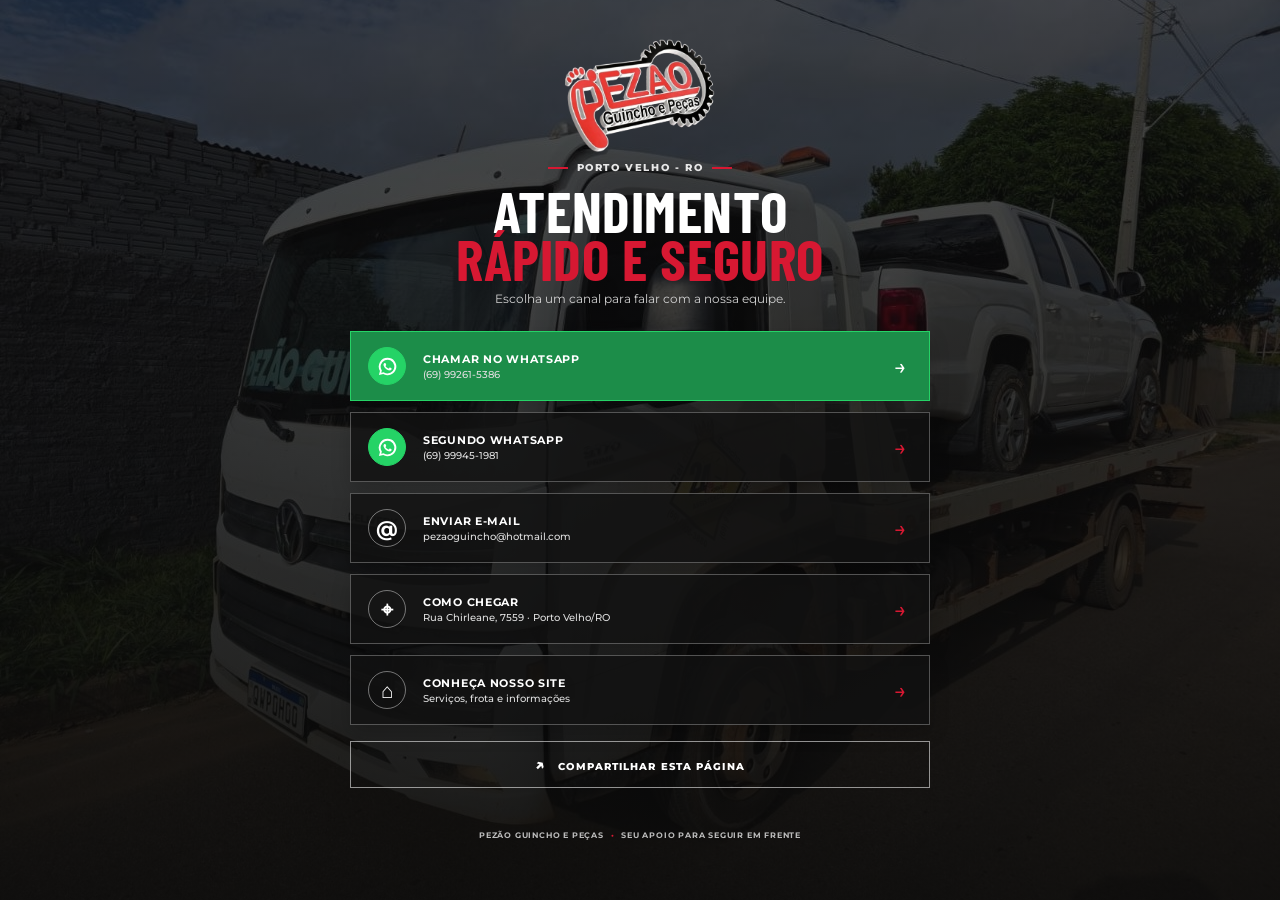
==== links.html @ fd308f81 "Initial site for Pezão Guincho e Peças" ====
<!DOCTYPE html>
<html lang="pt-BR">
<head>
  <meta charset="UTF-8">
  <meta name="viewport" content="width=device-width, initial-scale=1.0">
  <meta name="description" content="Links oficiais da Pezão Guincho e Peças em Porto Velho, Rondônia.">
  <meta name="theme-color" content="#d71832">
  <title>Links Oficiais | Pezão Guincho e Peças</title>
  <link rel="preconnect" href="https://fonts.googleapis.com">
  <link rel="preconnect" href="https://fonts.gstatic.com" crossorigin>
  <link href="https://fonts.googleapis.com/css2?family=Barlow+Condensed:wght@600;700;800&family=Montserrat:wght@400;500;600;700;800&display=swap" rel="stylesheet">
  <link rel="stylesheet" href="css/links.css">
</head>
<body>
  <div class="background" aria-hidden="true"></div>
  <main class="links-page">
    <a class="brand-logo" href="index.html" aria-label="Ir para o site da Pezão Guincho e Peças">
      <img src="img/photo_4906865682188800679_y-removebg-preview%20(1).png" alt="Pezão Guincho e Peças">
    </a>
    <p class="eyebrow"><span></span> PORTO VELHO - RO <span></span></p>
    <h1>ATENDIMENTO<br><em>RÁPIDO E SEGURO</em></h1>
    <p class="intro">Escolha um canal para falar com a nossa equipe.</p>

    <nav class="link-list" aria-label="Canais de atendimento">
      <a class="link-card main-contact" href="https://wa.me/5569992615386" target="_blank" rel="noopener noreferrer">
        <span class="link-icon whatsapp-icon" aria-hidden="true"><svg viewBox="0 0 24 24"><path d="M12 2a10 10 0 0 0-8.62 15.06L2.2 21.8l4.88-1.15A10 10 0 1 0 12 2Zm0 17.86a7.8 7.8 0 0 1-3.98-1.09l-.29-.17-2.9.68.73-2.77-.19-.3A7.8 7.8 0 1 1 12 19.86Zm4.28-5.84c-.23-.12-1.35-.67-1.56-.74-.21-.08-.36-.12-.51.12-.15.23-.59.74-.72.9-.13.16-.26.18-.49.06a6.4 6.4 0 0 1-1.88-1.16 7.03 7.03 0 0 1-1.3-1.62c-.14-.23-.02-.35.1-.46.1-.1.23-.26.34-.39.12-.13.15-.23.23-.38.08-.16.04-.29-.02-.41-.06-.12-.51-1.22-.7-1.67-.18-.44-.37-.38-.51-.38h-.44c-.15 0-.4.06-.61.29-.21.23-.8.78-.8 1.9s.82 2.2.94 2.35c.12.16 1.62 2.47 3.91 3.46.55.24.98.38 1.32.48.55.17 1.05.15 1.44.09.44-.07 1.35-.55 1.54-1.08.19-.53.19-.98.13-1.08-.05-.09-.2-.15-.43-.26Z"/></svg></span>
        <span><strong>CHAMAR NO WHATSAPP</strong><small>(69) 99261-5386</small></span><b>→</b>
      </a>
      <a class="link-card" href="https://wa.me/556999451981" target="_blank" rel="noopener noreferrer">
        <span class="link-icon whatsapp-icon" aria-hidden="true"><svg viewBox="0 0 24 24"><path d="M12 2a10 10 0 0 0-8.62 15.06L2.2 21.8l4.88-1.15A10 10 0 1 0 12 2Zm0 17.86a7.8 7.8 0 0 1-3.98-1.09l-.29-.17-2.9.68.73-2.77-.19-.3A7.8 7.8 0 1 1 12 19.86Zm4.28-5.84c-.23-.12-1.35-.67-1.56-.74-.21-.08-.36-.12-.51.12-.15.23-.59.74-.72.9-.13.16-.26.18-.49.06a6.4 6.4 0 0 1-1.88-1.16 7.03 7.03 0 0 1-1.3-1.62c-.14-.23-.02-.35.1-.46.1-.1.23-.26.34-.39.12-.13.15-.23.23-.38.08-.16.04-.29-.02-.41-.06-.12-.51-1.22-.7-1.67-.18-.44-.37-.38-.51-.38h-.44c-.15 0-.4.06-.61.29-.21.23-.8.78-.8 1.9s.82 2.2.94 2.35c.12.16 1.62 2.47 3.91 3.46.55.24.98.38 1.32.48.55.17 1.05.15 1.44.09.44-.07 1.35-.55 1.54-1.08.19-.53.19-.98.13-1.08-.05-.09-.2-.15-.43-.26Z"/></svg></span>
        <span><strong>SEGUNDO WHATSAPP</strong><small>(69) 99945-1981</small></span><b>→</b>
      </a>
      <a class="link-card" href="mailto:pezaoguincho@hotmail.com">
        <span class="link-icon" aria-hidden="true">@</span><span><strong>ENVIAR E-MAIL</strong><small>pezaoguincho@hotmail.com</small></span><b>→</b>
      </a>
      <a class="link-card" href="https://www.google.com/maps/search/?api=1&amp;query=Rua%20Chirleane%2C%207559%2C%20Esperan%C3%A7a%20do%20Comunidade%2C%20Porto%20Velho%2C%20RO%2C%2076825-092" target="_blank" rel="noopener noreferrer">
        <span class="link-icon" aria-hidden="true">⌖</span><span><strong>COMO CHEGAR</strong><small>Rua Chirleane, 7559 · Porto Velho/RO</small></span><b>→</b>
      </a>
      <a class="link-card" href="index.html">
        <span class="link-icon" aria-hidden="true">⌂</span><span><strong>CONHEÇA NOSSO SITE</strong><small>Serviços, frota e informações</small></span><b>→</b>
      </a>
    </nav>

    <button class="share-button" id="share-button" type="button"><span aria-hidden="true">↗</span> COMPARTILHAR ESTA PÁGINA</button>
    <p class="share-feedback" id="share-feedback" role="status" aria-live="polite"></p>
    <footer>PEZÃO GUINCHO E PEÇAS <span>•</span> SEU APOIO PARA SEGUIR EM FRENTE</footer>
  </main>
  <script src="js/links.js"></script>
</body>
</html>
---- css/links.css ----
:root{--red:#d71832;--black:#111;--green:#25d366;--font-body:'Montserrat',sans-serif;--font-head:'Barlow Condensed',sans-serif}*{box-sizing:border-box}body{min-height:100vh;margin:0;background:#111;color:#fff;font-family:var(--font-body)}.background{position:fixed;inset:0;background:linear-gradient(180deg,rgba(10,10,10,.7),rgba(10,10,10,.94)),url('../img/imagens-serviços/photo_4906865682188800674_y.jpg') center/cover no-repeat;z-index:-1}.links-page{width:min(100% - 36px,580px);min-height:100vh;margin:auto;padding:38px 0 24px;text-align:center}.brand-logo{display:block;width:150px;height:115px;margin:0 auto 8px;overflow:hidden}.brand-logo img{width:100%;height:100%;display:block;object-fit:contain}.eyebrow{display:flex;align-items:center;justify-content:center;gap:9px;margin:0;color:#e7e7e7;font-size:10px;font-weight:800;letter-spacing:.16em}.eyebrow span{display:block;width:20px;height:2px;background:var(--red)}h1{margin:12px 0 9px;font:700 clamp(40px,10vw,58px)/.83 var(--font-head);letter-spacing:.01em}h1 em{color:var(--red);font-style:normal}.intro{margin:0 0 25px;color:#d2d2d2;font-size:12px}.link-list{display:grid;gap:11px}.link-card{min-height:70px;display:grid;grid-template-columns:42px 1fr 18px;align-items:center;gap:13px;padding:10px 17px;border:1px solid rgba(255,255,255,.28);background:rgba(18,18,18,.82);color:#fff;text-align:left;text-decoration:none;box-shadow:0 8px 18px rgba(0,0,0,.18);transition:transform .2s,border-color .2s,background .2s}.link-card:hover{transform:translateY(-3px);border-color:#fff;background:#242424}.link-card.main-contact{border-color:var(--green);background:#1c8d49}.link-card.main-contact:hover{background:#20a658}.link-icon{width:38px;height:38px;display:grid;place-items:center;border:1px solid rgba(255,255,255,.42);border-radius:50%;font-size:21px;font-weight:700}.whatsapp-icon{background:var(--green);border-color:var(--green)}.whatsapp-icon svg{width:21px;height:21px;fill:#fff}.link-card span:nth-child(2){display:flex;flex-direction:column;min-width:0}.link-card strong{font-size:11px;letter-spacing:.065em}.link-card small{overflow:hidden;margin-top:2px;color:#ddd;font-size:10px;font-weight:500;text-overflow:ellipsis;white-space:nowrap}.link-card b{color:var(--red);font-size:21px;font-weight:500}.main-contact b{color:#fff}.share-button{width:100%;margin-top:16px;padding:13px;border:1px solid rgba(255,255,255,.55);background:transparent;color:#fff;font:800 10px var(--font-body);letter-spacing:.11em;cursor:pointer;transition:.2s}.share-button:hover{background:#fff;color:#151515}.share-button span{margin-right:8px;font-size:16px}.share-feedback{min-height:18px;margin:7px 0 0;color:#d4d4d4;font-size:10px}.share-feedback.success{color:var(--green)}footer{margin-top:17px;color:#bbb;font-size:8px;font-weight:700;letter-spacing:.1em}footer span{color:var(--red);padding:0 4px}@media(max-width:480px){.links-page{padding-top:25px}.brand-logo{width:150px;height:97px;margin-bottom:4px}h1{font-size:43px}.link-card{min-height:65px;padding:9px 13px;gap:10px}.link-card strong{font-size:10px}.link-card small{font-size:9px}.link-icon{width:35px;height:35px}.intro{margin-bottom:20px}footer{line-height:1.8}}
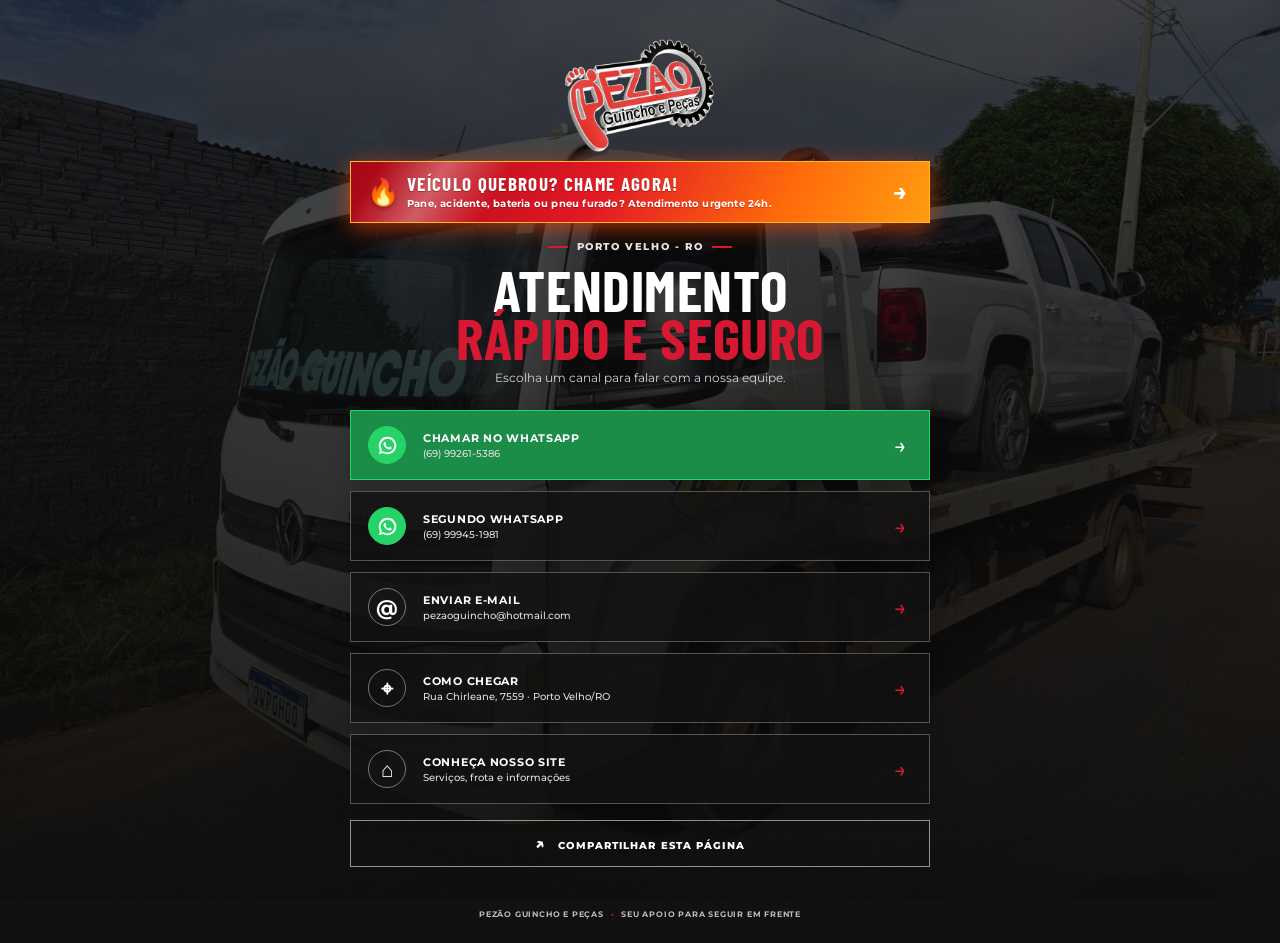
==== commit 734932c6: "Add urgent call to action and WhatsApp messages" ====
--- a/links.html
+++ b/links.html
@@ -16,6 +16,11 @@
   <main class="links-page">
     <a class="brand-logo" href="index.html" aria-label="Ir para o site da Pezão Guincho e Peças">
       <img src="img/photo_4906865682188800679_y-removebg-preview%20(1).png" alt="Pezão Guincho e Peças">
+    </a>
+    <a class="urgent-call" href="https://wa.me/5569992615386" target="_blank" rel="noopener noreferrer" aria-label="Chamar atendimento urgente 24 horas pelo WhatsApp">
+      <span class="urgent-signal" aria-hidden="true">🔥</span>
+      <span class="urgent-copy"><strong>VEÍCULO QUEBROU? CHAME AGORA!</strong><small>Pane, acidente, bateria ou pneu furado? Atendimento urgente 24h.</small></span>
+      <span class="urgent-arrow" aria-hidden="true">→</span>
     </a>
     <p class="eyebrow"><span></span> PORTO VELHO - RO <span></span></p>
     <h1>ATENDIMENTO<br><em>RÁPIDO E SEGURO</em></h1>
--- a/css/links.css
+++ b/css/links.css
@@ -1 +1,30 @@
-:root{--red:#d71832;--black:#111;--green:#25d366;--font-body:'Montserrat',sans-serif;--font-head:'Barlow Condensed',sans-serif}*{box-sizing:border-box}body{min-height:100vh;margin:0;background:#111;color:#fff;font-family:var(--font-body)}.background{position:fixed;inset:0;background:linear-gradient(180deg,rgba(10,10,10,.7),rgba(10,10,10,.94)),url('../img/imagens-serviços/photo_4906865682188800674_y.jpg') center/cover no-repeat;z-index:-1}.links-page{width:min(100% - 36px,580px);min-height:100vh;margin:auto;padding:38px 0 24px;text-align:center}.brand-logo{display:block;width:150px;height:115px;margin:0 auto 8px;overflow:hidden}.brand-logo img{width:100%;height:100%;display:block;object-fit:contain}.eyebrow{display:flex;align-items:center;justify-content:center;gap:9px;margin:0;color:#e7e7e7;font-size:10px;font-weight:800;letter-spacing:.16em}.eyebrow span{display:block;width:20px;height:2px;background:var(--red)}h1{margin:12px 0 9px;font:700 clamp(40px,10vw,58px)/.83 var(--font-head);letter-spacing:.01em}h1 em{color:var(--red);font-style:normal}.intro{margin:0 0 25px;color:#d2d2d2;font-size:12px}.link-list{display:grid;gap:11px}.link-card{min-height:70px;display:grid;grid-template-columns:42px 1fr 18px;align-items:center;gap:13px;padding:10px 17px;border:1px solid rgba(255,255,255,.28);background:rgba(18,18,18,.82);color:#fff;text-align:left;text-decoration:none;box-shadow:0 8px 18px rgba(0,0,0,.18);transition:transform .2s,border-color .2s,background .2s}.link-card:hover{transform:translateY(-3px);border-color:#fff;background:#242424}.link-card.main-contact{border-color:var(--green);background:#1c8d49}.link-card.main-contact:hover{background:#20a658}.link-icon{width:38px;height:38px;display:grid;place-items:center;border:1px solid rgba(255,255,255,.42);border-radius:50%;font-size:21px;font-weight:700}.whatsapp-icon{background:var(--green);border-color:var(--green)}.whatsapp-icon svg{width:21px;height:21px;fill:#fff}.link-card span:nth-child(2){display:flex;flex-direction:column;min-width:0}.link-card strong{font-size:11px;letter-spacing:.065em}.link-card small{overflow:hidden;margin-top:2px;color:#ddd;font-size:10px;font-weight:500;text-overflow:ellipsis;white-space:nowrap}.link-card b{color:var(--red);font-size:21px;font-weight:500}.main-contact b{color:#fff}.share-button{width:100%;margin-top:16px;padding:13px;border:1px solid rgba(255,255,255,.55);background:transparent;color:#fff;font:800 10px var(--font-body);letter-spacing:.11em;cursor:pointer;transition:.2s}.share-button:hover{background:#fff;color:#151515}.share-button span{margin-right:8px;font-size:16px}.share-feedback{min-height:18px;margin:7px 0 0;color:#d4d4d4;font-size:10px}.share-feedback.success{color:var(--green)}footer{margin-top:17px;color:#bbb;font-size:8px;font-weight:700;letter-spacing:.1em}footer span{color:var(--red);padding:0 4px}@media(max-width:480px){.links-page{padding-top:25px}.brand-logo{width:150px;height:97px;margin-bottom:4px}h1{font-size:43px}.link-card{min-height:65px;padding:9px 13px;gap:10px}.link-card strong{font-size:10px}.link-card small{font-size:9px}.link-icon{width:35px;height:35px}.intro{margin-bottom:20px}footer{line-height:1.8}}+:root{--red:#d71832;--black:#111;--green:#25d366;--font-body:'Montserrat',sans-serif;--font-head:'Barlow Condensed',sans-serif}*{box-sizing:border-box}body{min-height:100vh;margin:0;background:#111;color:#fff;font-family:var(--font-body)}.background{position:fixed;inset:0;background:linear-gradient(180deg,rgba(10,10,10,.7),rgba(10,10,10,.94)),url('../img/imagens-serviços/photo_4906865682188800674_y.jpg') center/cover no-repeat;z-index:-1}.links-page{width:min(100% - 36px,580px);min-height:100vh;margin:auto;padding:38px 0 24px;text-align:center}.brand-logo{display:block;width:150px;height:115px;margin:0 auto 8px;overflow:hidden}.brand-logo img{width:100%;height:100%;display:block;object-fit:contain}.eyebrow{display:flex;align-items:center;justify-content:center;gap:9px;margin:0;color:#e7e7e7;font-size:10px;font-weight:800;letter-spacing:.16em}.eyebrow span{display:block;width:20px;height:2px;background:var(--red)}h1{margin:12px 0 9px;font:700 clamp(40px,10vw,58px)/.83 var(--font-head);letter-spacing:.01em}h1 em{color:var(--red);font-style:normal}.intro{margin:0 0 25px;color:#d2d2d2;font-size:12px}.link-list{display:grid;gap:11px}.link-card{min-height:70px;display:grid;grid-template-columns:42px 1fr 18px;align-items:center;gap:13px;padding:10px 17px;border:1px solid rgba(255,255,255,.28);background:rgba(18,18,18,.82);color:#fff;text-align:left;text-decoration:none;box-shadow:0 8px 18px rgba(0,0,0,.18);transition:transform .2s,border-color .2s,background .2s}.link-card:hover{transform:translateY(-3px);border-color:#fff;background:#242424}.link-card.main-contact{border-color:var(--green);background:#1c8d49}.link-card.main-contact:hover{background:#20a658}.link-icon{width:38px;height:38px;display:grid;place-items:center;border:1px solid rgba(255,255,255,.42);border-radius:50%;font-size:21px;font-weight:700}.whatsapp-icon{background:var(--green);border-color:var(--green)}.whatsapp-icon svg{width:21px;height:21px;fill:#fff}.link-card span:nth-child(2){display:flex;flex-direction:column;min-width:0}.link-card strong{font-size:11px;letter-spacing:.065em}.link-card small{overflow:hidden;margin-top:2px;color:#ddd;font-size:10px;font-weight:500;text-overflow:ellipsis;white-space:nowrap}.link-card b{color:var(--red);font-size:21px;font-weight:500}.main-contact b{color:#fff}.share-button{width:100%;margin-top:16px;padding:13px;border:1px solid rgba(255,255,255,.55);background:transparent;color:#fff;font:800 10px var(--font-body);letter-spacing:.11em;cursor:pointer;transition:.2s}.share-button:hover{background:#fff;color:#151515}.share-button span{margin-right:8px;font-size:16px}.share-feedback{min-height:18px;margin:7px 0 0;color:#d4d4d4;font-size:10px}.share-feedback.success{color:var(--green)}footer{margin-top:17px;color:#bbb;font-size:8px;font-weight:700;letter-spacing:.1em}footer span{color:var(--red);padding:0 4px}@media(max-width:480px){.links-page{padding-top:25px}.brand-logo{width:150px;height:97px;margin-bottom:4px}h1{font-size:43px}.link-card{min-height:65px;padding:9px 13px;gap:10px}.link-card strong{font-size:10px}.link-card small{font-size:9px}.link-icon{width:35px;height:35px}.intro{margin-bottom:20px}footer{line-height:1.8}}
+
+
+/* Chamada de urgência */
+.urgent-call{display:grid;grid-template-columns:30px 1fr 20px;align-items:center;gap:10px;margin:0 auto 17px;padding:12px 16px;border:1px solid #ff7787;background:var(--red);color:#fff;text-align:left;text-decoration:none;box-shadow:0 0 0 0 rgba(215,24,50,.55);animation:urgent-glow 1.8s infinite}
+.urgent-call:hover{background:#ed233f;animation:none;transform:translateY(-2px)}
+.urgent-signal{position:relative;width:25px;height:25px;border:2px solid #fff;border-radius:50%}
+.urgent-signal::before,.urgent-signal::after,.urgent-signal span{content:'';position:absolute;inset:5px;border:2px solid #fff;border-radius:50%}
+.urgent-signal::after{inset:9px;background:#fff}
+.urgent-copy{display:flex;flex-direction:column;line-height:1.2}
+.urgent-copy strong{font:700 18px/1 var(--font-head);letter-spacing:.07em}
+.urgent-copy small{margin-top:4px;font-size:10px;font-weight:700;letter-spacing:.02em}
+.urgent-arrow{font-size:24px;font-weight:700;line-height:1}
+@keyframes urgent-glow{0%,100%{box-shadow:0 0 0 0 rgba(215,24,50,.55)}50%{box-shadow:0 0 0 8px rgba(215,24,50,0)}}
+@media(max-width:480px){.urgent-call{margin-bottom:14px;padding:10px 13px}.urgent-copy strong{font-size:16px}.urgent-copy small{font-size:9px}}
+
+
+/* Visual flamejante para atendimento urgente */
+.urgent-call{position:relative;overflow:hidden;border-color:#ffb52b;background:linear-gradient(115deg,#a60816 0%,#e11925 43%,#ff6b0b 75%,#ff9d11 100%);box-shadow:0 5px 22px rgba(255,77,10,.6);animation:urgent-flame 1.45s infinite}
+.urgent-call::before{content:'';position:absolute;inset:-70% 48% -70% -25%;background:linear-gradient(110deg,transparent 38%,rgba(255,255,255,.32) 50%,transparent 62%);transform:rotate(12deg);animation:fire-shine 2.4s infinite}
+.urgent-call:hover{background:linear-gradient(115deg,#be0917,#f12f12 48%,#ff9510);box-shadow:0 8px 28px rgba(255,115,0,.8)}
+.urgent-signal{width:auto;height:auto;border:0;font-size:26px;filter:drop-shadow(0 2px 2px rgba(80,0,0,.45));animation:flame-dance .7s alternate infinite;z-index:1}
+.urgent-signal::before,.urgent-signal::after{display:none}
+.urgent-copy,.urgent-arrow{position:relative;z-index:1}
+.urgent-copy strong{font-size:19px;text-shadow:0 1px 1px rgba(90,0,0,.42)}
+.urgent-copy small{max-width:430px;color:#fff;font-size:10px;line-height:1.3;text-shadow:0 1px 1px rgba(90,0,0,.35)}
+@keyframes urgent-flame{0%,100%{box-shadow:0 5px 18px rgba(255,76,0,.46)}50%{box-shadow:0 6px 29px rgba(255,165,0,.9)}}
+@keyframes flame-dance{from{transform:scale(.92) rotate(-5deg)}to{transform:scale(1.08) rotate(5deg)}}
+@keyframes fire-shine{0%,45%{transform:translateX(-150%) rotate(12deg)}75%,100%{transform:translateX(280%) rotate(12deg)}}
+@media(max-width:480px){.urgent-call{grid-template-columns:27px 1fr 16px;gap:7px}.urgent-signal{font-size:23px}.urgent-copy strong{font-size:15px}.urgent-copy small{font-size:8.5px}.urgent-arrow{font-size:20px}}
